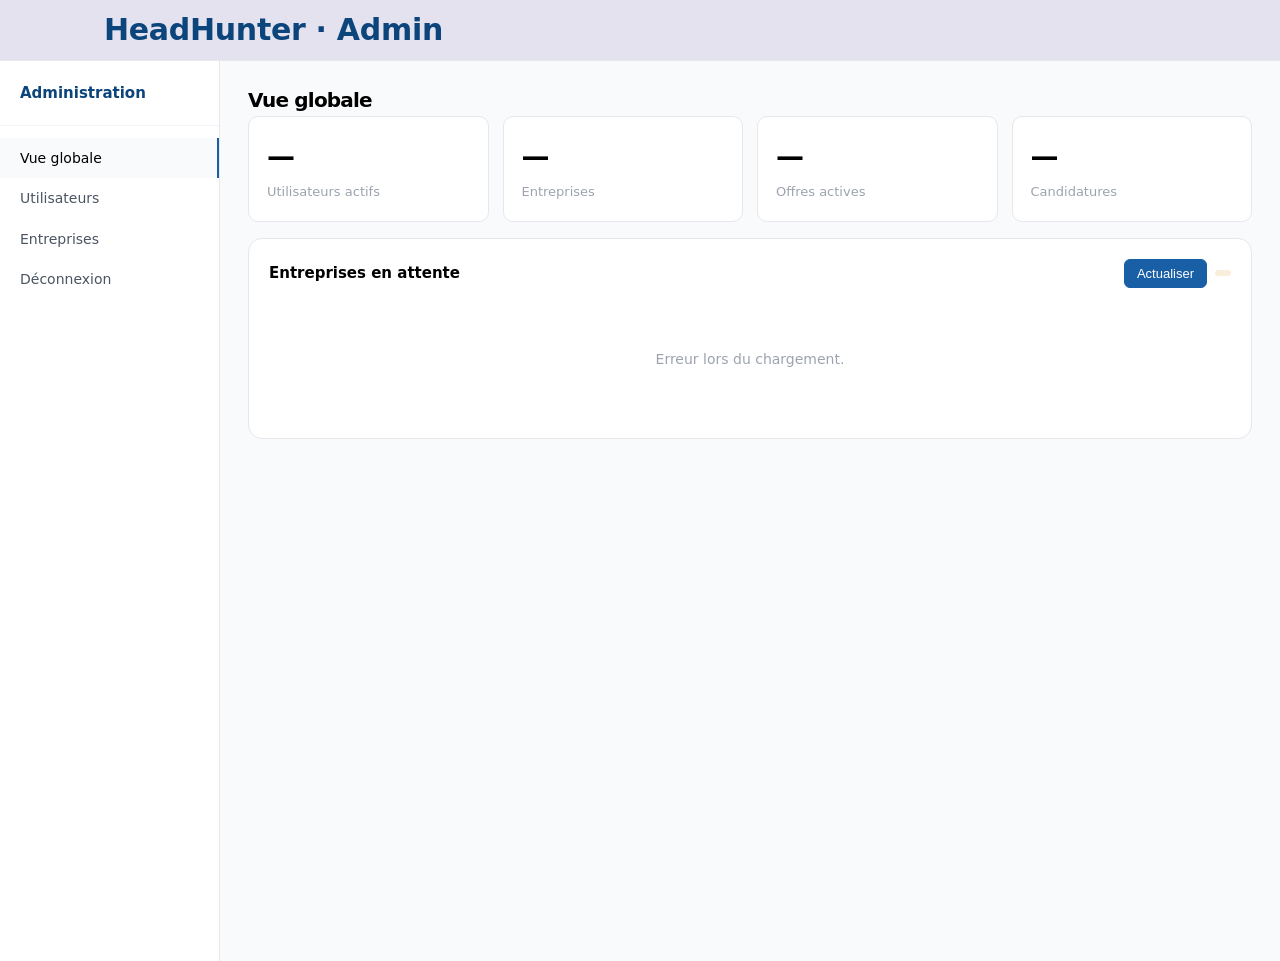
==== projetv/dashboard-admin.html @ a1a057a7 "firt" ====
<!DOCTYPE html>
<html lang="fr">
<head>
  <meta charset="UTF-8" /><meta name="viewport" content="width=device-width, initial-scale=1.0" />
  <title>Administration — HeadHunter</title>
  <link rel="stylesheet" href="style.css" />
</head>
<body>

<nav class="navbar">
  <div class="container nav-inner">
    <a href="index.html" class="logo">HeadHunter · Admin</a>
    <ul class="nav-links" id="navLinks">
      <li id="navAuth"></li>
    </ul>
    <button class="hamburger" id="hamburger"><span></span><span></span><span></span></button>
  </div>
</nav>

<div class="dashboard">
  <aside class="sidebar">
    <div class="sidebar-logo">Administration</div>
    <nav class="sidebar-nav">
      <a href="#" class="active" onclick="showTab('overview')">Vue globale</a>
      <a href="#" onclick="showTab('users')">Utilisateurs</a>
      <a href="#" onclick="showTab('entreprises')">Entreprises</a>
      <a href="#" onclick="logout()">Déconnexion</a>
    </nav>
  </aside>

  <main class="main-content">

    <!-- Vue globale -->
    <div id="tab-overview">
      <h1 class="page-title">Vue globale</h1>
      <div class="stats-grid mb-4">
        <div class="stat-card"><div class="stat-num" id="sUsers">—</div><div class="stat-lbl">Utilisateurs actifs</div></div>
        <div class="stat-card"><div class="stat-num" id="sEnt">—</div><div class="stat-lbl">Entreprises</div></div>
        <div class="stat-card"><div class="stat-num" id="sOffres">—</div><div class="stat-lbl">Offres actives</div></div>
        <div class="stat-card"><div class="stat-num" id="sCand">—</div><div class="stat-lbl">Candidatures</div></div>
      </div>
      <div class="card">
        <div class="flex justify-between items-center mb-3">
          <h2 class="card-title" style="margin:0">Entreprises en attente</h2>
          <div class="flex items-center gap-2">
            <button class="btn btn-sm btn-primary" onclick="refreshDashboard()">Actualiser</button>
            <span class="tag tag-amber" id="pendingCount"></span>
          </div>
        </div>
        <div id="pendingList"><p class="empty-state">Chargement…</p></div>
      </div>
    </div>

    <!-- Utilisateurs -->
    <div id="tab-users" style="display:none">
      <div class="flex justify-between items-center mb-4">
        <h1 class="page-title" style="margin:0">Utilisateurs</h1>
        <div class="flex gap-2">
          <select id="roleFilter" class="form-input" style="width:150px" onchange="filterUsers(document.getElementById('userSearch').value)">
            <option value="">Tous rôles</option>
            <option value="candidat">Candidat</option>
            <option value="recruteur">Recruteur</option>
            <option value="entreprise">Entreprise</option>
            <option value="admin">Admin</option>
          </select>
          <input class="form-input" id="userSearch" type="text" placeholder="Rechercher…" style="width:220px" oninput="filterUsers(this.value)" />
        </div>
      </div>
      <div class="card">
        <div class="table-wrap">
          <table>
            <thead><tr><th>Utilisateur</th><th>Email</th><th>Rôle</th><th>Statut</th><th>Actions</th></tr></thead>
            <tbody id="usersTable"></tbody>
          </table>
        </div>
      </div>
    </div>

    <!-- Entreprises -->
    <div id="tab-entreprises" style="display:none">
      <h1 class="page-title">Validation des entreprises</h1>
      <div id="entreprisesList"><p class="empty-state">Chargement…</p></div>
    </div>

  </main>
</div>

<script src="main.js"></script>
<script>
// HH.requireAuth('admin'); // temporairement désactivée pendant les tests
let allUsers = [];

function showTab(id) {
  ['overview','users','entreprises'].forEach(t => {
    document.getElementById('tab-' + t).style.display = t === id ? 'block' : 'none';
  });
  if (id === 'users')       loadUsers();
  if (id === 'entreprises') loadEntreprises();
}

// Stats
async function loadStats() {
  try {
    const data = await HH.api('/admin/stats');
    document.getElementById('sUsers').textContent  = data.users;
    document.getElementById('sEnt').textContent    = data.entreprises;
    document.getElementById('sOffres').textContent = data.offres;
    document.getElementById('sCand').textContent   = data.candidatures;
  } catch {}
}

// Entreprises en attente
async function loadPending() {
  try {
    const data = await HH.api('/admin/entreprises-pending');
    const list = data.entreprises || [];
    document.getElementById('pendingCount').textContent = list.length + ' en attente';
    if (!list.length) { document.getElementById('pendingList').innerHTML = '<p class="empty-state">Aucune entreprise en attente.</p>'; return; }
    document.getElementById('pendingList').innerHTML = list.map(e => `
      <div class="flex justify-between items-center" style="padding:10px 0;border-bottom:1px solid var(--gray-100)">
        <div>
          <p class="font-medium text-sm">${e.nom}</p>
          <p class="text-xs text-muted">SIRET : ${e.siret || '—'} · ${e.secteur || '—'}</p>
        </div>
        <div class="flex gap-2">
          <button class="btn btn-success btn-sm" onclick="validerEnt('${e.id}', true)">Valider</button>
          <button class="btn btn-danger btn-sm" onclick="validerEnt('${e.id}', false)">Refuser</button>
          <button class="btn btn-danger btn-sm" style="background: #ef4444;" onclick="deleteEntreprise('${e.id}')">Supprimer</button>
        </div>
      </div>
    `).join('');
  } catch (err) { 
    console.error('Erreur loadPending:', err);
    document.getElementById('pendingList').innerHTML = '<p class="empty-state">Erreur lors du chargement.</p>';
  }
}

async function validerEnt(id, verifie) {
  try {
    await HH.api(`/admin/entreprises/${id}/valider`, { method: 'PATCH', body: JSON.stringify({ verifie }) });
    HH.Toast.success(verifie ? 'Entreprise validée.' : 'Entreprise refusée.');
    loadPending(); loadStats();
  } catch (err) { HH.Toast.error(err.message); }
}

// Users
const ROLE_TAGS = { candidat:'tag-blue', recruteur:'tag-green', entreprise:'tag-amber', admin:'tag-gray' };
async function loadUsers() {
  try {
    const data = await HH.api('/admin/users');
    allUsers = data.users || [];
    renderUsers(allUsers);
  } catch {}
}
function renderUsers(list) {
  document.getElementById('usersTable').innerHTML = list.map(u => `
    <tr>
      <td><div class="flex items-center gap-2"><div class="avatar">${(u.prenom?.[0]||'')+(u.nom?.[0]||'')}</div>${u.prenom} ${u.nom}</div></td>
      <td class="text-muted">${u.email}</td>
      <td><span class="tag ${ROLE_TAGS[u.role]||'tag-gray'}">${u.role}</span></td>
      <td><span class="tag ${u.statut==='actif'?'tag-green':'tag-red'}">${u.statut}</span></td>
      <td>
        <div class="flex gap-2">
          ${u.statut === 'actif'
            ? `<button class="btn btn-danger btn-sm" onclick="updateStatut('${u.id}','suspendu')">Suspendre</button>`
            : `<button class="btn btn-success btn-sm" onclick="updateStatut('${u.id}','actif')">Réactiver</button>`
          }
          <button class="btn btn-danger btn-sm" onclick="deleteUser('${u.id}')">Supprimer</button>
        </div>
      </td>
    </tr>
  `).join('');
}
function filterUsers(q) {
  const role = document.getElementById('roleFilter').value;
  const normalized = q.trim().toLowerCase();
  const filtered = allUsers.filter(u => {
    const matchesText = `${u.nom} ${u.prenom} ${u.email}`.toLowerCase().includes(normalized);
    const matchesRole = !role || u.role === role;
    return matchesText && matchesRole;
  });
  renderUsers(filtered);
}

function refreshDashboard() {
  loadStats();
  loadPending();
  if (document.getElementById('tab-users').style.display === 'block') loadUsers();
  if (document.getElementById('tab-entreprises').style.display === 'block') loadEntreprises();
  HH.Toast.success('Dashboard actualisé');
}

async function updateStatut(id, statut) {
  try {
    await HH.api(`/admin/users/${id}/statut`, { method: 'PATCH', body: JSON.stringify({ statut }) });
    HH.Toast.success('Statut mis à jour.');
    loadUsers();
  } catch (err) { HH.Toast.error(err.message); }
}

async function deleteUser(id) {
  if (!confirm('Confirmez-vous la suppression de cet utilisateur ?')) return;
  try {
    await HH.api(`/admin/users/${id}`, { method: 'DELETE' });
    HH.Toast.success('Utilisateur supprimé.');
    loadUsers();
  } catch (err) { HH.Toast.error(err.message); }
}

async function deleteEntreprise(id) {
  if (!confirm('Confirmez-vous la suppression de cette entreprise ? Toutes ses offres seront également supprimées.')) return;
  try {
    await HH.api(`/admin/entreprises/${id}`, { method: 'DELETE' });
    HH.Toast.success('Entreprise supprimée.');
    loadEntreprises();
  } catch (err) { HH.Toast.error(err.message); }
}

// Entreprises
async function loadEntreprises() {
  try {
    const data = await HH.api('/admin/entreprises-pending');
    const list = data.entreprises || [];
    document.getElementById('entreprisesList').innerHTML = !list.length
      ? '<p class="empty-state">Aucune entreprise en attente.</p>'
      : list.map(e => `
          <div class="card mb-3 flex justify-between items-center">
            <div><p class="font-medium">${e.nom}</p><p class="text-xs text-muted">SIRET : ${e.siret||'—'} · ${e.secteur||'—'} · ${e.adresse||'—'}</p></div>
            <div class="flex gap-2">
              <button class="btn btn-success btn-sm" onclick="validerEnt('${e.id}',true)">Valider</button>
              <button class="btn btn-danger btn-sm" onclick="validerEnt('${e.id}',false)">Refuser</button>
              <button class="btn btn-danger btn-sm" style="background: #ef4444;" onclick="deleteEntreprise('${e.id}')">Supprimer</button>
            </div>
          </div>`).join('');
  } catch {}
}

loadStats();
loadPending();
</script>
</body>
</html>
---- projetv/style.css ----
/* ══════════════════════════════════════
   HeadHunter — Design System CSS
   ══════════════════════════════════════ */

/* ─── Reset & Base ─────────────────── */

*, *::before, *::after { box-sizing: border-box; margin: 0; padding: 0; }
:root {
  --blue-50:  #E6F1FB; --blue-400: #378ADD; --blue-600: #185FA5; --blue-800: #0C447C;
  --teal-50:  #E1F5EE; --teal-600: #14b10e;
  --amber-50: #FAEEDA; --amber-600:#382102;
  --gray-50:  #f9fafb; --gray-100: #F3F4F6; --gray-200: #E5E7EB;
  --gray-400: #9CA3AF; --gray-600: #4B5563; --gray-900: #000000;
  --green-50: #EAF3DE; --green-700:#27500A;
  --red-50:   #FCEBEB; --red-600:  #6b0202;
  --white:    #FFFFFF;
  --radius-sm: 6px; --radius-md: 10px; --radius-lg: 14px;
  --shadow:   0 1px 3px rgba(0,0,0,.08), 0 1px 2px rgba(0,0,0,.04);
  --shadow-md:0 4px 16px rgba(0,0,0,.08);
  --font: 'Inter', system-ui, -apple-system, sans-serif;
  --transition: .15s ease;
}
html { scroll-behavior: smooth; }
body { font-family: var(--font); font-size: 15px; color: var(--gray-900); background: var(--white); line-height: 1.6; }
a { text-decoration: none; color: inherit; }
img { max-width: 100%; }
ul { list-style: none; }

/* ─── Container ─────────────────────── */
.container { max-width: 1120px; margin: 0 auto; padding: 0 24px; }
.section { padding: 80px 0; }
.bg-gray { background: var(--gray-50); }

/* ─── Login page background ───────────────── */
.form-page { position: relative; min-height: 100vh; display: flex; align-items: center; justify-content: center; background-image: url('3.png'); background-size: cover; background-position: center; background-repeat: no-repeat; }
.form-page::after { content: ''; position: absolute; inset: 0; background: rgba(0,0,0,0.45); }
.form-card { position: relative; z-index: 1; }

.form-card { max-width: 430px; width: 100%; padding: 30px; background: rgba(255,255,255,0.95); border-radius: var(--radius-md); box-shadow: var(--shadow-md); }
.form-title { font-size: 28px; margin-bottom: 10px; }
.form-sub { color: var(--gray-600); margin-bottom: 24px; }

/* ─── Buttons ───────────────────────── */
.btn {
  display: inline-flex; align-items: center; justify-content: center;
  gap: 6px; padding: 9px 18px; border-radius: var(--radius-sm);
  font-size: 14px; font-weight: 500; cursor: pointer;
  border: 1px solid transparent; transition: all var(--transition);
  white-space: nowrap;
}
.nav-links .btn {
  min-width: 110px; max-width: 150px; font-size: 15px; line-height: 1.2;
  padding: 8px 14px;
  text-align: center;
}
.btn-primary { background: var(--blue-600); color: var(--white); border-color: var(--blue-600); }
.nav-links li a.btn-primary { color: var(--white); }
.btn-primary:hover { background: var(--blue-800); border-color: var(--blue-800); }
.btn-outline { background: transparent; color: var(--gray-900); border-color: var(--gray-200); }
.btn-outline:hover { background: var(--gray-100); }
.btn-lg { padding: 12px 24px; font-size: 15px; border-radius: var(--radius-md); }
.btn-sm { padding: 6px 12px; font-size: 13px; }
.btn-danger { background: var(--red-50); color: var(--red-600); border-color: #F09595; }
.btn-danger:hover { background: #F7C1C1; }
.btn-success { background: var(--green-50); color: var(--green-700); border-color: #C0DD97; }
.btn:disabled { opacity: .55; cursor: not-allowed; }

/* ─── Navbar ────────────────────────── */
.navbar {
  position: sticky; top: 0; z-index: 100;
  background: rgb(228, 226, 238); backdrop-filter: blur(10px);
  border-bottom: 1px solid var(--gray-200);
}
.nav-inner { display: flex; align-items: center; height: 60px; gap: 32px; }
.logo { font-size: 30px; font-weight: 600; color: var(--blue-800); letter-spacing: -.3px; }
.nav-links { display: flex; align-items: center; gap: 6px; margin-left: auto; }
.nav-links li a { font-size: 20px; color: var(--blue-600); padding: 6px 10px; border-radius: var(--radius-sm); }
.nav-links li a:hover { color: var(--gray-900); background: var(--gray-100); }
.nav-links #navAuth { display: flex; gap: 8px; margin-left: 16px; }
.hamburger { display: none; flex-direction: column; gap: 5px; background: none; border: none; cursor: pointer; padding: 4px; }
.hamburger span { display: block; width: 22px; height: 2px; background: var(--gray-600); border-radius: 2px; transition: var(--transition); }

/* ─── Hero ──────────────────────────── ato manovalokooo soratra bee amn acceuil io s fond */
.hero { position: relative; padding: 80px 0 100px; overflow: hidden; background-image: url('oz.png'); background-size: cover; background-position: center; background-repeat: no-repeat; }
.hero::after { content: ''; position: absolute; inset: 0; background: rgba(0,0,0,0.45); pointer-events: none; }
.hero-inner { position: relative; z-index: 1; display: grid; grid-template-columns: 1fr 1fr; gap: 64px; align-items: center; }
.hero-text { max-width: 520px; }
.badge { display: inline-block; font-size: 12px; font-weight: 500; padding: 4px 12px; background: var(--blue-50); color: var(--blue-800); border: 1px solid #B5D4F4; border-radius: 20px; margin-bottom: 20px; }
h1 { font-size: 45px; font-weight: 650; line-height: 1.15; letter-spacing: -.8px; color: var(--white); margin-bottom: 20px; }
.accent { color: var(--teal-600); } /* etooooooooooo*/
.hero-sub { font-size: 20px; color: var(--gray-50); line-height: 1.7; margin-bottom: 32px; }
.hero-cta { display: flex; gap: 12px; flex-wrap: wrap; margin-bottom: 20px; }
.hero-stats { display: flex; gap: 32px; }
.stat { display: flex; flex-direction: column; }
.stat-num { font-size: 30px; font-weight: 700; color: var(--teal-600); }
.stat-lbl { font-size: 16px; color: var(--gray-400); }

/* Hero visual */
.hero-visual { position: relative; height: 380px; }
.hero-card {
  position: absolute; background: var(--white); border: 1px solid var(--gray-200);
  border-radius: var(--radius-lg); padding: 16px 20px; display: flex;
  align-items: center; gap: 12px; box-shadow: var(--shadow-md);
  min-width: 260px;
}
.hero-card.offset  { top: 120px; right: 0; }
.hero-card.offset2 { top: 240px; left: 40px; flex-direction: column; align-items: flex-start; }
.card-avatar {
  width: 40px; height: 40px; border-radius: 50%; background: var(--blue-50);
  color: var(--blue-800); display: flex; align-items: center; justify-content: center;
  font-size: 13px; font-weight: 600; flex-shrink: 0;
}
.card-avatar.amber { background: var(--amber-50); color: var(--amber-600); }
.card-name { font-size: 14px; font-weight: 500; color: var(--gray-900); }
.card-role { font-size: 12px; color: var(--gray-400); }
.card-title { font-size: 14px; font-weight: 500; color: var(--gray-900); }
.card-company { font-size: 12px; color: var(--gray-400); margin: 4px 0 10px; }
.badge-green { font-size: 11px; padding: 3px 8px; background: var(--green-50); color: var(--green-700); border-radius: 10px; margin-left: auto; }
.badge-blue  { font-size: 11px; padding: 3px 8px; background: var(--blue-50);  color: var(--blue-800);  border-radius: 10px; margin-left: auto; }

/* ─── Sections ──────────────────────── */
.section{background-color: var(--gray-400);}
.section-title { font-size: 32px; font-weight: 700; text-align: center; margin-bottom: 12px; }
.section-sub   { text-align: center; color: var(--gray-600); margin-bottom: 48px; font-size: 16px; }
.section-header { display: flex; justify-content: space-between; align-items: center; margin-bottom: 24px; }
.section-header .section-title { margin-bottom: 0; text-align: left; }

/* Steps */
.steps { display: flex; align-items: flex-start; gap: 16px; }
.step { flex: 1; text-align: center; padding: 0 12px; }
.step-num { width: 48px; height: 48px; border-radius: 50%; background: var(--blue-600); color: var(--white); font-size: 20px; font-weight: 700; display: flex; align-items: center; justify-content: center; margin: 0 auto 16px; }
.step h3 { font-size: 16px; font-weight: 600; margin-bottom: 8px; }
.step p  { font-size: 14px; color: var(--gray-600); }
.step-arrow { font-size: 24px; color: var(--gray-400); margin-top: 14px; flex-shrink: 0; }

/* ─── Offres Grid ───────────────────── */
.offres-grid { display: grid; grid-template-columns: repeat(3, 1fr); gap: 16px; }
.offre-card  { background: var(--white); border: 1px solid var(--gray-200); border-radius: var(--radius-lg); padding: 20px; transition: box-shadow var(--transition); }
.offre-card:hover { box-shadow: var(--shadow-md); }
.offre-top   { display: flex; justify-content: space-between; align-items: flex-start; gap: 10px; margin-bottom: 10px; }
.offre-titre { font-size: 15px; font-weight: 600; color: var(--gray-900); }
.offre-meta  { font-size: 13px; color: var(--gray-400); margin-top: 3px; }
.offre-desc  { font-size: 13px; color: var(--gray-600); line-height: 1.6; margin-bottom: 16px; }
.offre-footer{ display: flex; justify-content: space-between; align-items: center; }
.salary      { font-size: 14px; font-weight: 600; color: var(--gray-900); }
.tag         { font-size: 11px; padding: 3px 8px; border-radius: 10px; white-space: nowrap; }
.tag-blue    { background: var(--blue-50); color: var(--blue-800); }
.tag-green   { background: var(--green-50); color: var(--green-700); }
.tag-amber   { background: var(--amber-50); color: var(--amber-600); }
.tag-gray    { background: var(--gray-100); color: var(--gray-600); }
.tag-red     { background: var(--red-50); color: var(--red-600); }

/* ─── Forms ─────────────────────────── login atooooooooooooooooooooooooooooooooooo */
.form-page { position: relative; min-height: 100vh; display: flex; align-items: center; justify-content: center; background-image: url('3.png'); background-size: cover; background-position: center; background-repeat: no-repeat; padding: 24px; }
.form-page::after { content: ''; position: absolute; inset: 0; background: rgba(0,0,0,0.45); }
.form-card { position: relative; z-index: 1; background-color: #fcfffe; border: 1px solid var(--gray-900); border-radius: var(--radius-lg); padding: 36px 32px; width: 100%; max-width: 440px; }
.form-logo { text-align: center; margin-bottom: 24px; }
.form-logo .logo { font-size: 18px; }
.form-title { font-size: 25px; color: #000000;   font-weight: 600; text-align: center; margin-bottom: 6px; }
.form-sub   { font-size: 14px; color: var(--blue-800); text-align: center; margin-bottom: 24px; }
.form-group { margin-bottom: 16px; }
.form-label { display: block; font-size: 11px; font-weight: 500; text-transform: uppercase; letter-spacing: .04em; color: var(--gray-900); margin-bottom: 6px; }
.form-input {
  width: 100%; height: 40px; padding: 0 12px; font-size: 14px;
  border: 1px solid var(--gray-900); border-radius: var(--radius-sm);
  background: var(--gray-50); color: var(--gray-900);
  transition: border-color var(--transition), box-shadow var(--transition);
  outline: none;
}
.form-input:focus { border-color: var(--blue-400); box-shadow: 0 0 0 3px rgba(55,138,221,.12); background: var(--white); }

.companies-grid { display: grid; grid-template-columns: repeat(4, minmax(0, 1fr)); gap: 16px; }
.company-card-link { text-decoration: none; color: inherit; display: block; }
.company-card-link:hover .company-card { box-shadow: var(--shadow-md); transform: translateY(-2px); }
.company-card { display: flex; align-items: center; gap: 14px; padding: 18px; background: var(--white); border: 1px solid var(--gray-200); border-radius: var(--radius-lg); transition: box-shadow var(--transition), transform var(--transition); }
.company-card:hover { box-shadow: var(--shadow-md); }
.company-logo { width: 56px; height: 56px; min-width: 56px; border-radius: 16px; background: var(--gray-100); display: flex; align-items: center; justify-content: center; overflow: hidden; }
.company-logo img { width: 100%; height: 100%; object-fit: cover; }
.company-logo span { font-size: 18px; font-weight: 700; color: var(--gray-700); }
.company-info h3 { font-size: 16px; margin: 0 0 4px; }
.company-info p { margin: 0; font-size: 13px; color: var(--gray-500); }
@media (max-width: 1024px) {
  .companies-grid { grid-template-columns: repeat(2, minmax(0, 1fr)); }
}
@media (max-width: 720px) {
  .companies-grid { grid-template-columns: 1fr; }
  .company-card { flex-direction: column; align-items: flex-start; }
}
.form-input.error { border-color: #E24B4A; }
textarea.form-input { height: auto; padding: 10px 12px; resize: vertical; }
select.form-input  { cursor: pointer; }
.form-error { font-size: 12px; color: var(--red-600); margin-top: 4px; }
.form-btn   { width: 100%; margin-top: 8px; }
.form-divider { display: flex; align-items: center; gap: 12px; margin: 20px 0; }
.form-divider::before, .form-divider::after { content: ''; flex: 1; height: 1px; background: var(--gray-200); }
.form-divider span { font-size: 12px; color: var(--gray-400); }
.form-link { text-align: center; font-size: 13px; color: var(--gray-400); margin-top: 20px; }
.form-link a { color: var(--blue-600); font-weight: 500; }
.form-link a:hover { text-decoration: underline; }

/* Password input with toggle */
.password-input-container {
  position: relative;
  display: flex;
  align-items: center;
}
.password-toggle {
  position: absolute;
  right: 12px;
  top: 50%;
  transform: translateY(-50%);
  background: none;
  border: none;
  cursor: pointer;
  padding: 4px;
  color: var(--gray-400);
  font-size: 16px;
  transition: color var(--transition);
  display: flex;
  align-items: center;
  justify-content: center;
}
.password-toggle:hover {
  color: var(--gray-600);
}
.password-toggle .eye-icon {
  font-size: 18px;
  line-height: 1;
}
.form-input.with-password-toggle {
  padding-right: 44px;
}

/* Role selector */
.role-grid { display: flex; flex-direction: column; gap: 8px; margin-bottom: 20px; }
.role-btn  {
  display: block; width: 100%; padding: 12px 16px; text-align: left;
  background: var(--white); border: 1px solid var(--gray-200);
  border-radius: var(--radius-sm); cursor: pointer; transition: all var(--transition);
}
.role-btn:hover { border-color: var(--blue-400); background: var(--blue-50); }
.role-btn.active { border-color: var(--blue-400); background: var(--blue-50); }
.role-btn .role-label { font-size: 14px; font-weight: 500; color: var(--gray-900); display: block; }
.role-btn .role-desc  { font-size: 12px; color: var(--gray-400); margin-top: 2px; display: block; }

/* ─── Dashboard layout ──────────────── */
.dashboard { display: flex; min-height: 100vh; background: var(--gray-50); }
.sidebar   { width: 220px; flex-shrink: 0; background: var(--white); border-right: 1px solid var(--gray-200); padding: 20px 0; }
.sidebar-logo { padding: 0 20px 20px; font-size: 15px; font-weight: 600; color: var(--blue-800); border-bottom: 1px solid var(--gray-100); margin-bottom: 12px; }
.sidebar-nav a {
  display: flex; align-items: center; gap: 10px; padding: 9px 20px;
  font-size: 14px; color: var(--gray-600); transition: all var(--transition);
}
.sidebar-nav a:hover, .sidebar-nav a.active { color: var(--gray-900); background: var(--gray-50); }
.sidebar-nav a.active { font-weight: 500; border-right: 2px solid var(--blue-600); }
.main-content { flex: 1; padding: 28px; overflow-y: auto; }
.main { flex: 1; overflow-y: auto; }
.page-title  { font-size: 20px; font-weight: 600; margin-bottom: 4px; color: var(--gray-900); }
.page-sub    { font-size: 14px; color: var(--gray-400); margin-bottom: 24px; }

/* Stats grid */
.stats-grid { display: grid; grid-template-columns: repeat(4, 1fr); gap: 14px; margin-bottom: 24px; }
.stat-card  { background: var(--white); border: 1px solid var(--gray-200); border-radius: var(--radius-md); padding: 18px; }
.stat-card .stat-num { font-size: 28px; font-weight: 700; color: var(--gray-900); }
.stat-card .stat-lbl { font-size: 13px; color: var(--gray-400); margin-top: 2px; }

/* Cards */
.card { background: var(--white); border: 1px solid var(--gray-200); border-radius: var(--radius-lg); padding: 20px; }
.card-title { font-size: 15px; font-weight: 600; margin-bottom: 16px; }
.grid-2  { display: grid; grid-template-columns: 1fr 1fr; gap: 16px; }
.grid-3  { display: grid; grid-template-columns: 1fr 1fr 1fr; gap: 16px; }

/* Table */
.table-wrap { overflow-x: auto; }
table { width: 100%; border-collapse: collapse; font-size: 14px; }
thead th { text-align: left; padding: 10px 14px; font-size: 12px; font-weight: 500; color: var(--gray-600); background: var(--gray-50); text-transform: uppercase; letter-spacing: .04em; border-bottom: 1px solid var(--gray-200); }
tbody td { padding: 12px 14px; border-bottom: 1px solid var(--gray-100); color: var(--gray-900); }
tbody tr:hover td { background: var(--gray-50); }
tbody tr:last-child td { border-bottom: none; }

/* Kanban */
.kanban { display: grid; grid-template-columns: repeat(4, 1fr); gap: 14px; }
.kanban-col { background: var(--gray-50); border-radius: var(--radius-md); padding: 14px; min-height: 400px; }
.kanban-col-title { font-size: 12px; font-weight: 500; text-transform: uppercase; letter-spacing: .04em; color: var(--gray-600); margin-bottom: 12px; display: flex; align-items: center; justify-content: space-between; }
.kanban-card { background: var(--white); border: 1px solid var(--gray-200); border-radius: var(--radius-sm); padding: 12px; margin-bottom: 8px; cursor: grab; transition: box-shadow var(--transition); }
.kanban-card:hover { box-shadow: var(--shadow); }
.kanban-card.dragging { opacity: .45; box-shadow: var(--shadow-md); }
.kanban-col.drag-over { background: var(--blue-50); border: 2px dashed var(--blue-400); }
.k-name { font-size: 13px; font-weight: 500; color: var(--gray-900); }
.k-sub  { font-size: 11px; color: var(--gray-400); margin-top: 2px; }

/* Messages */
.messagerie { display: flex; height: calc(100vh - 60px); }
.conv-list  { width: 280px; border-right: 1px solid var(--gray-200); overflow-y: auto; }
.conv-item  { display: flex; gap: 12px; padding: 14px 16px; border-bottom: 1px solid var(--gray-100); cursor: pointer; transition: background var(--transition); }
.conv-item:hover, .conv-item.active { background: var(--blue-50); }
.conv-avatar { width: 38px; height: 38px; border-radius: 50%; background: var(--blue-50); color: var(--blue-800); display: flex; align-items: center; justify-content: center; font-size: 13px; font-weight: 600; flex-shrink: 0; }
.conv-name   { font-size: 14px; font-weight: 500; color: var(--gray-900); }
.conv-last   { font-size: 12px; color: var(--gray-400); margin-top: 2px; white-space: nowrap; overflow: hidden; text-overflow: ellipsis; max-width: 160px; }
.chat-area   { flex: 1; display: flex; flex-direction: column; }
.chat-header { height: 56px; border-bottom: 1px solid var(--gray-200); display: flex; align-items: center; padding: 0 20px; gap: 12px; }
.chat-messages { flex: 1; overflow-y: auto; padding: 20px; display: flex; flex-direction: column; gap: 12px; }
.msg-row    { display: flex; }
.msg-row.mine { justify-content: flex-end; }
.msg-bubble { max-width: 60%; padding: 10px 14px; border-radius: var(--radius-md); font-size: 14px; line-height: 1.5; }
.msg-bubble.theirs { background: var(--gray-100); color: var(--gray-900); border-radius: 4px var(--radius-md) var(--radius-md) var(--radius-md); }
.msg-bubble.mine   { background: var(--blue-600); color: var(--white); border-radius: var(--radius-md) 4px var(--radius-md) var(--radius-md); }
.msg-time   { font-size: 11px; color: var(--gray-400); margin-top: 4px; }
.msg-time.mine { color: rgba(255,255,255,.6); }
.chat-input-row { padding: 16px; border-top: 1px solid var(--gray-200); display: flex; gap: 10px; }

/* Filters sidebar */
.filters-sidebar { width: 220px; flex-shrink: 0; background: var(--white); border-right: 1px solid var(--gray-200); padding: 20px; }
.filter-label { font-size: 11px; font-weight: 500; text-transform: uppercase; letter-spacing: .04em; color: var(--gray-600); margin-bottom: 6px; display: block; margin-top: 14px; }
.filter-label:first-child { margin-top: 0; }

/* Pills / Tabs */
.pills { display: flex; gap: 6px; flex-wrap: wrap; margin-bottom: 16px; }
.pill { padding: 5px 12px; font-size: 13px; border: 1px solid var(--gray-200); border-radius: 20px; cursor: pointer; background: var(--white); color: var(--gray-600); transition: all var(--transition); }
.pill:hover { border-color: var(--gray-400); }
.pill.active { background: var(--blue-600); color: var(--white); border-color: var(--blue-600); }

/* Badges statut */
.statut { font-size: 12px; padding: 3px 8px; border-radius: 10px; font-weight: 500; }
.statut-envoyee     { background: var(--gray-100);   color: var(--gray-600); }
.statut-vue         { background: var(--blue-50);    color: var(--blue-800); }
.statut-shortlistee { background: var(--amber-50);   color: var(--amber-600); }
.statut-entretien   { background: #EEEDFE;            color: #3C3489; }
.statut-acceptee    { background: var(--green-50);   color: var(--green-700); }
.statut-refusee     { background: var(--red-50);     color: var(--red-600); }

/* Alerts / Toasts */
.toast-container { position: fixed; top: 76px; right: 20px; z-index: 999; display: flex; flex-direction: column; gap: 8px; }
.toast { padding: 12px 16px; border-radius: var(--radius-sm); font-size: 14px; font-weight: 500; box-shadow: var(--shadow-md); display: flex; align-items: center; gap: 10px; min-width: 260px; animation: slideIn .2s ease; }
.toast-success { background: var(--green-50); color: var(--green-700); border: 1px solid #C0DD97; }
.toast-error   { background: var(--red-50);   color: var(--red-600);   border: 1px solid #F09595; }
.toast-info    { background: var(--blue-50);  color: var(--blue-800);  border: 1px solid #B5D4F4; }
@keyframes slideIn { from { opacity: 0; transform: translateX(20px); } to { opacity: 1; transform: translateX(0); } }

/* Pagination */
.pagination { display: flex; justify-content: center; align-items: center; gap: 8px; margin-top: 24px; }
.page-btn { width: 36px; height: 36px; border-radius: var(--radius-sm); border: 1px solid var(--gray-200); background: var(--white); font-size: 14px; cursor: pointer; display: flex; align-items: center; justify-content: center; transition: all var(--transition); }
.page-btn:hover { background: var(--gray-100); }
.page-btn.active { background: var(--blue-600); color: var(--white); border-color: var(--blue-600); }
.page-btn:disabled { opacity: .4; cursor: not-allowed; }

/* Progress bar */
.progress-bar { height: 6px; background: var(--gray-200); border-radius: 3px; overflow: hidden; }
.progress-fill { height: 100%; background: var(--blue-600); border-radius: 3px; transition: width .4s ease; }

/* Avatar initiales */
.avatar { width: 36px; height: 36px; border-radius: 50%; background: var(--blue-50); color: var(--blue-800); display: flex; align-items: center; justify-content: center; font-size: 13px; font-weight: 600; flex-shrink: 0; }
.avatar-lg { width: 52px; height: 52px; font-size: 18px; }

/* Utility */
.flex { display: flex; } .items-center { align-items: center; } .justify-between { justify-content: space-between; }
.gap-2 { gap: 8px; } .gap-3 { gap: 12px; } .gap-4 { gap: 16px; }
.mt-1 { margin-top: 4px; } .mt-2 { margin-top: 8px; } .mt-3 { margin-top: 12px; } .mt-4 { margin-top: 16px; }
.mb-2 { margin-bottom: 8px; } .mb-3 { margin-bottom: 12px; } .mb-4 { margin-bottom: 16px; }
.text-sm { font-size: 13px; } .text-xs { font-size: 12px; }
.text-muted { color: var(--gray-400); } .text-primary { color: var(--gray-900); }
.font-medium { font-weight: 500; } .font-bold { font-weight: 700; }
.divider { height: 1px; background: var(--gray-200); margin: 16px 0; }
.empty-state { text-align: center; padding: 48px 20px; color: var(--gray-400); font-size: 14px; }

/* Footer */
.footer { background: var(--gray-900); color: #fff; padding: 56px 0 0; }
.footer-inner { display: grid; grid-template-columns: 1.5fr 1fr; gap: 48px; padding-bottom: 40px; }
.footer-brand .logo { color: var(--white); font-size: 18px; display: block; margin-bottom: 12px; }
.footer-brand p { font-size: 14px; color: var(--gray-400); line-height: 1.6; }
.footer-links { display: grid; grid-template-columns: 1fr 1fr; gap: 24px; }
.footer-links h4 { font-size: 13px; font-weight: 600; color: var(--white); margin-bottom: 12px; text-transform: uppercase; letter-spacing: .06em; }
.footer-links a { display: block; font-size: 14px; color: var(--gray-400); margin-bottom: 8px; transition: color var(--transition); }
.footer-links a:hover { color: var(--white); }
.footer-bottom { border-top: 1px solid rgba(255,255,255,.1); padding: 16px 24px; text-align: center; font-size: 13px; color: var(--gray-400); }

/* ─── Responsive ─────────────────────── */
@media (max-width: 1024px) {
  .offres-grid { grid-template-columns: repeat(2, 1fr); }
  .stats-grid  { grid-template-columns: repeat(2, 1fr); }
  .kanban      { grid-template-columns: repeat(2, 1fr); }
}
@media (max-width: 768px) {
  h1 { font-size: 30px; }
  .hero-inner { grid-template-columns: 1fr; }
  .hero-visual { display: none; }
  .steps { flex-direction: column; }
  .step-arrow { display: none; }
  .offres-grid { grid-template-columns: 1fr; }
  .grid-2, .grid-3 { grid-template-columns: 1fr; }
  .nav-inner { flex-wrap: wrap; justify-content: space-between; gap: 12px; }
  .logo { font-size: 20px; }
  .nav-links { display: none; position: absolute; top: 60px; left: 0; right: 0; background: var(--white); flex-direction: column; padding: 12px 16px; border-bottom: 1px solid var(--gray-200); box-shadow: var(--shadow-md); z-index: 99; }
  .nav-links.open { display: flex; }
  .nav-links li a { font-size: 16px; padding: 8px 12px; }
  .nav-links #navAuth { flex-direction: column; margin-left: 0; }
  .hamburger { display: flex; margin-left: auto; }
  .dashboard { flex-direction: column; }
  .sidebar { width: 100%; border-right: none; border-bottom: 1px solid var(--gray-200); }
  .sidebar-nav { display: flex; overflow-x: auto; }
  .kanban { grid-template-columns: 1fr; }
  .conv-list { width: 100%; height: 200px; border-right: none; border-bottom: 1px solid var(--gray-200); }
  .messagerie { flex-direction: column; }
  .stats-grid { grid-template-columns: repeat(2, 1fr); }
}
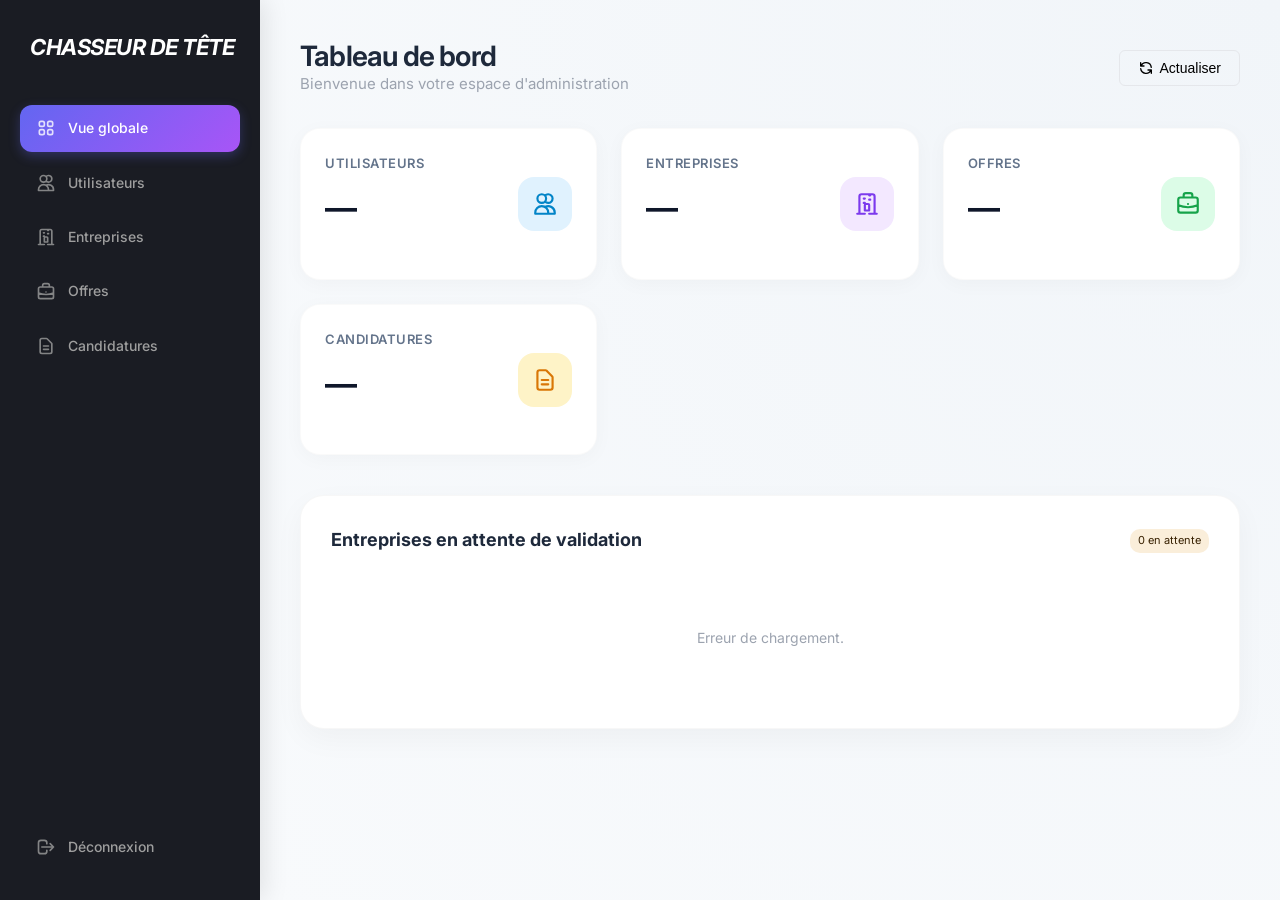
==== commit 188050b2: "vaovao" ====
--- a/projetv/dashboard-admin.html
+++ b/projetv/dashboard-admin.html
@@ -1,75 +1,162 @@
 <!DOCTYPE html>
 <html lang="fr">
 <head>
-  <meta charset="UTF-8" /><meta name="viewport" content="width=device-width, initial-scale=1.0" />
+  <meta charset="UTF-8" />
+  <meta name="viewport" content="width=device-width, initial-scale=1.0" />
   <title>Administration — HeadHunter</title>
   <link rel="stylesheet" href="style.css" />
+  <link rel="stylesheet" href="https://fonts.googleapis.com/css2?family=Inter:wght@400;500;600;700&display=swap">
 </head>
-<body>
-
-<nav class="navbar">
-  <div class="container nav-inner">
-    <a href="index.html" class="logo">HeadHunter · Admin</a>
-    <ul class="nav-links" id="navLinks">
-      <li id="navAuth"></li>
-    </ul>
-    <button class="hamburger" id="hamburger"><span></span><span></span><span></span></button>
-  </div>
-</nav>
-
-<div class="dashboard">
-  <aside class="sidebar">
-    <div class="sidebar-logo">Administration</div>
-    <nav class="sidebar-nav">
-      <a href="#" class="active" onclick="showTab('overview')">Vue globale</a>
-      <a href="#" onclick="showTab('users')">Utilisateurs</a>
-      <a href="#" onclick="showTab('entreprises')">Entreprises</a>
-      <a href="#" onclick="logout()">Déconnexion</a>
+<body class="dashboard-admin">
+
+  <!-- ════════ SIDEBAR ════════ -->
+  <aside class="sidebar-modern">
+    <div class="logo-area">
+      <a href="index.html" class="logo"><i>CHASSEUR DE TÊTE</i></a>
+    </div>
+    
+    <nav class="nav-group">
+      <a href="#" class="nav-item active" id="nav-overview" onclick="showTab('overview')">
+        <svg xmlns="http://www.w3.org/2003/svg" fill="none" viewBox="0 0 24 24" stroke="currentColor" width="20" height="20">
+          <path stroke-linecap="round" stroke-linejoin="round" stroke-width="2" d="M4 6a2 2 0 012-2h2a2 2 0 012 2v2a2 2 0 01-2 2H6a2 2 0 01-2-2V6zM14 6a2 2 0 012-2h2a2 2 0 012 2v2a2 2 0 01-2 2h-2a2 2 0 01-2-2V6zM4 16a2 2 0 012-2h2a2 2 0 012 2v2a2 2 0 01-2 2H6a2 2 0 01-2-2v-2zM14 16a2 2 0 012-2h2a2 2 0 012 2v2a2 2 0 01-2 2h-2a2 2 0 01-2-2v-2z" />
+        </svg>
+        <span>Vue globale</span>
+      </a>
+      <a href="#" class="nav-item" id="nav-users" onclick="showTab('users')">
+        <svg xmlns="http://www.w3.org/2003/svg" fill="none" viewBox="0 0 24 24" stroke="currentColor" width="20" height="20">
+          <path stroke-linecap="round" stroke-linejoin="round" stroke-width="2" d="M12 4.354a4 4 0 110 5.292M15 21H3v-1a6 6 0 0112 0v1zm0 0h6v-1a6 6 0 00-9-5.197M13 7a4 4 0 11-8 0 4 4 0 018 0z" />
+        </svg>
+        <span>Utilisateurs</span>
+      </a>
+      <a href="#" class="nav-item" id="nav-entreprises" onclick="showTab('entreprises')">
+        <svg xmlns="http://www.w3.org/2003/svg" fill="none" viewBox="0 0 24 24" stroke="currentColor" width="20" height="20">
+          <path stroke-linecap="round" stroke-linejoin="round" stroke-width="2" d="M19 21V5a2 2 0 00-2-2H7a2 2 0 00-2 2v16m14 0h2m-2 0h-5m-9 0H3m2 0h5M9 7h1m-1 4h1m4-7h1m-1 4h1m-5 10v-5a1 1 0 011-1h2a1 1 0 011 1v5m-4 0h4" />
+        </svg>
+        <span>Entreprises</span>
+      </a>
+      <a href="#" class="nav-item" id="nav-offres" onclick="showTab('offres')">
+        <svg xmlns="http://www.w3.org/2003/svg" fill="none" viewBox="0 0 24 24" stroke="currentColor" width="20" height="20">
+          <path stroke-linecap="round" stroke-linejoin="round" stroke-width="2" d="M21 13.255A23.931 23.931 0 0112 15c-3.183 0-6.22-.62-9-1.745M16 6V4a2 2 0 00-2-2h-4a2 2 0 00-2 2v2m4 6h.01M5 20h14a2 2 0 002-2V8a2 2 0 00-2-2H5a2 2 0 00-2 2v10a2 2 0 002 2z" />
+        </svg>
+        <span>Offres</span>
+      </a>
+      <a href="#" class="nav-item" id="nav-candidatures" onclick="showTab('candidatures')">
+        <svg xmlns="http://www.w3.org/2003/svg" fill="none" viewBox="0 0 24 24" stroke="currentColor" width="20" height="20">
+          <path stroke-linecap="round" stroke-linejoin="round" stroke-width="2" d="M9 12h6m-6 4h6m2 5H7a2 2 0 01-2-2V5a2 2 0 012-2h5.586a1 1 0 01.707.293l5.414 5.414a1 1 0 01.293.707V19a2 2 0 01-2 2z" />
+        </svg>
+        <span>Candidatures</span>
+      </a>
     </nav>
+
+    <div style="margin-top: auto;">
+      <a href="#" class="nav-item" onclick="logout()">
+        <svg xmlns="http://www.w3.org/2003/svg" fill="none" viewBox="0 0 24 24" stroke="currentColor" width="20" height="20">
+          <path stroke-linecap="round" stroke-linejoin="round" stroke-width="2" d="M17 16l4-4m0 0l-4-4m4 4H7m6 4v1a3 3 0 01-3 3H6a3 3 0 01-3-3V7a3 3 0 013-3h4a3 3 0 013 3v1" />
+        </svg>
+        <span>Déconnexion</span>
+      </a>
+    </div>
   </aside>
 
-  <main class="main-content">
+  <!-- ════════ MAIN CONTENT ════════ -->
+  <main class="admin-main">
+    
+    <header class="admin-header">
+      <div>
+        <h1 id="page-headline">Tableau de bord</h1>
+        <p class="text-muted" id="page-subheadline">Bienvenue dans votre espace d'administration</p>
+      </div>
+      <div class="flex gap-3">
+        <button class="btn btn-outline" onclick="refreshDashboard()">
+          <svg style="width:16px;height:16px" fill="none" viewBox="0 0 24 24" stroke="currentColor"><path stroke-linecap="round" stroke-linejoin="round" stroke-width="2" d="M4 4v5h.582m15.356 2A8.001 8.001 0 004.582 9m0 0H9m11 11v-5h-.581m0 0a8.003 8.003 0 01-15.357-2m15.357 2H15" /></svg>
+          Actualiser
+        </button>
+      </div>
+    </header>
 
     <!-- Vue globale -->
     <div id="tab-overview">
-      <h1 class="page-title">Vue globale</h1>
-      <div class="stats-grid mb-4">
-        <div class="stat-card"><div class="stat-num" id="sUsers">—</div><div class="stat-lbl">Utilisateurs actifs</div></div>
-        <div class="stat-card"><div class="stat-num" id="sEnt">—</div><div class="stat-lbl">Entreprises</div></div>
-        <div class="stat-card"><div class="stat-num" id="sOffres">—</div><div class="stat-lbl">Offres actives</div></div>
-        <div class="stat-card"><div class="stat-num" id="sCand">—</div><div class="stat-lbl">Candidatures</div></div>
-      </div>
-      <div class="card">
-        <div class="flex justify-between items-center mb-3">
-          <h2 class="card-title" style="margin:0">Entreprises en attente</h2>
-          <div class="flex items-center gap-2">
-            <button class="btn btn-sm btn-primary" onclick="refreshDashboard()">Actualiser</button>
-            <span class="tag tag-amber" id="pendingCount"></span>
-          </div>
-        </div>
-        <div id="pendingList"><p class="empty-state">Chargement…</p></div>
+      <div class="admin-stats-grid">
+        <div class="admin-stat-card clickable" onclick="showTab('users')">
+          <div class="admin-stat-info">
+            <h3>Utilisateurs</h3>
+            <div class="value" id="sUsers">—</div>
+            <span class="stat-action">Gérer →</span>
+          </div>
+          <div class="admin-stat-icon icon-blue">
+            <svg fill="none" viewBox="0 0 24 24" stroke="currentColor" width="26" height="26"><path stroke-linecap="round" stroke-linejoin="round" stroke-width="2" d="M12 4.354a4 4 0 110 5.292M15 21H3v-1a6 6 0 0112 0v1zm0 0h6v-1a6 6 0 00-9-5.197M13 7a4 4 0 11-8 0 4 4 0 018 0z" /></svg>
+          </div>
+        </div>
+        <div class="admin-stat-card clickable" onclick="showTab('entreprises')">
+          <div class="admin-stat-info">
+            <h3>Entreprises</h3>
+            <div class="value" id="sEnt">—</div>
+            <span class="stat-action">Valider →</span>
+          </div>
+          <div class="admin-stat-icon icon-purple">
+            <svg fill="none" viewBox="0 0 24 24" stroke="currentColor" width="26" height="26"><path stroke-linecap="round" stroke-linejoin="round" stroke-width="2" d="M19 21V5a2 2 0 00-2-2H7a2 2 0 00-2 2v16m14 0h2m-2 0h-5m-9 0H3m2 0h5M9 7h1m-1 4h1m4-7h1m-1 4h1m-5 10v-5a1 1 0 011-1h2a1 1 0 011 1v5m-4 0h4" /></svg>
+          </div>
+        </div>
+        <div class="admin-stat-card clickable" onclick="showTab('offres')">
+          <div class="admin-stat-info">
+            <h3>Offres</h3>
+            <div class="value" id="sOffres">—</div>
+            <span class="stat-action">Gérer →</span>
+          </div>
+          <div class="admin-stat-icon icon-green">
+            <svg fill="none" viewBox="0 0 24 24" stroke="currentColor" width="26" height="26"><path stroke-linecap="round" stroke-linejoin="round" stroke-width="2" d="M21 13.255A23.931 23.931 0 0112 15c-3.183 0-6.22-.62-9-1.745M16 6V4a2 2 0 00-2-2h-4a2 2 0 00-2 2v2m4 6h.01M5 20h14a2 2 0 002-2V8a2 2 0 00-2-2H5a2 2 0 00-2 2v10a2 2 0 002 2z" /></svg>
+          </div>
+        </div>
+        <div class="admin-stat-card clickable" onclick="showTab('candidatures')">
+          <div class="admin-stat-info">
+            <h3>Candidatures</h3>
+            <div class="value" id="sCand">—</div>
+            <span class="stat-action">Suivre →</span>
+          </div>
+          <div class="admin-stat-icon icon-amber">
+            <svg fill="none" viewBox="0 0 24 24" stroke="currentColor" width="26" height="26"><path stroke-linecap="round" stroke-linejoin="round" stroke-width="2" d="M9 12h6m-6 4h6m2 5H7a2 2 0 01-2-2V5a2 2 0 012-2h5.586a1 1 0 01.707.293l5.414 5.414a1 1 0 01.293.707V19a2 2 0 01-2 2z" /></svg>
+          </div>
+        </div>
+      </div>
+
+      <div class="admin-card">
+        <div class="admin-table-header">
+          <h2>Entreprises en attente de validation</h2>
+          <span class="tag tag-amber" id="pendingCount">0 en attente</span>
+        </div>
+        <div id="pendingList">
+          <p class="empty-state">Chargement…</p>
+        </div>
       </div>
     </div>
 
     <!-- Utilisateurs -->
     <div id="tab-users" style="display:none">
-      <div class="flex justify-between items-center mb-4">
-        <h1 class="page-title" style="margin:0">Utilisateurs</h1>
-        <div class="flex gap-2">
-          <select id="roleFilter" class="form-input" style="width:150px" onchange="filterUsers(document.getElementById('userSearch').value)">
-            <option value="">Tous rôles</option>
-            <option value="candidat">Candidat</option>
-            <option value="recruteur">Recruteur</option>
-            <option value="entreprise">Entreprise</option>
-            <option value="admin">Admin</option>
-          </select>
-          <input class="form-input" id="userSearch" type="text" placeholder="Rechercher…" style="width:220px" oninput="filterUsers(this.value)" />
-        </div>
-      </div>
-      <div class="card">
+      <div class="admin-card">
+        <div class="admin-table-header">
+          <h2>Liste des utilisateurs</h2>
+          <div class="flex gap-2">
+            <select id="roleFilter" class="form-input" style="width:150px" onchange="filterUsers(document.getElementById('userSearch').value)">
+              <option value="">Tous rôles</option>
+              <option value="candidat">Candidat</option>
+              <option value="recruteur">Recruteur</option>
+              <option value="entreprise">Entreprise</option>
+              <option value="admin">Admin</option>
+            </select>
+            <input class="form-input" id="userSearch" type="text" placeholder="Rechercher…" style="width:220px" oninput="filterUsers(this.value)" />
+          </div>
+        </div>
         <div class="table-wrap">
-          <table>
-            <thead><tr><th>Utilisateur</th><th>Email</th><th>Rôle</th><th>Statut</th><th>Actions</th></tr></thead>
+          <table class="admin-table">
+            <thead>
+              <tr>
+                <th>Utilisateur</th>
+                <th>Email</th>
+                <th>Rôle</th>
+                <th>Statut</th>
+                <th>Actions</th>
+              </tr>
+            </thead>
             <tbody id="usersTable"></tbody>
           </table>
         </div>
@@ -78,165 +165,306 @@
 
     <!-- Entreprises -->
     <div id="tab-entreprises" style="display:none">
-      <h1 class="page-title">Validation des entreprises</h1>
-      <div id="entreprisesList"><p class="empty-state">Chargement…</p></div>
+      <div class="admin-card">
+        <div class="admin-table-header">
+          <h2>Validation des entreprises</h2>
+        </div>
+        <div id="entreprisesList">
+          <p class="empty-state">Chargement…</p>
+        </div>
+      </div>
+    </div>
+
+    <!-- Offres -->
+    <div id="tab-offres" style="display:none">
+      <div class="admin-card">
+        <div class="admin-table-header">
+          <h2>Toutes les offres d'emploi</h2>
+        </div>
+        <div id="offresListAdmin">
+          <p class="empty-state">Chargement…</p>
+        </div>
+      </div>
+    </div>
+
+    <!-- Candidatures -->
+    <div id="tab-candidatures" style="display:none">
+      <div class="admin-card">
+        <div class="admin-table-header">
+          <h2>Suivi des candidatures</h2>
+        </div>
+        <div id="candidaturesListAdmin">
+          <p class="empty-state">Chargement…</p>
+        </div>
+      </div>
     </div>
 
   </main>
-</div>
-
-<script src="main.js"></script>
-<script>
-// HH.requireAuth('admin'); // temporairement désactivée pendant les tests
-let allUsers = [];
-
-function showTab(id) {
-  ['overview','users','entreprises'].forEach(t => {
-    document.getElementById('tab-' + t).style.display = t === id ? 'block' : 'none';
-  });
-  if (id === 'users')       loadUsers();
-  if (id === 'entreprises') loadEntreprises();
-}
-
-// Stats
-async function loadStats() {
-  try {
-    const data = await HH.api('/admin/stats');
-    document.getElementById('sUsers').textContent  = data.users;
-    document.getElementById('sEnt').textContent    = data.entreprises;
-    document.getElementById('sOffres').textContent = data.offres;
-    document.getElementById('sCand').textContent   = data.candidatures;
-  } catch {}
-}
-
-// Entreprises en attente
-async function loadPending() {
-  try {
-    const data = await HH.api('/admin/entreprises-pending');
-    const list = data.entreprises || [];
-    document.getElementById('pendingCount').textContent = list.length + ' en attente';
-    if (!list.length) { document.getElementById('pendingList').innerHTML = '<p class="empty-state">Aucune entreprise en attente.</p>'; return; }
-    document.getElementById('pendingList').innerHTML = list.map(e => `
-      <div class="flex justify-between items-center" style="padding:10px 0;border-bottom:1px solid var(--gray-100)">
-        <div>
-          <p class="font-medium text-sm">${e.nom}</p>
-          <p class="text-xs text-muted">SIRET : ${e.siret || '—'} · ${e.secteur || '—'}</p>
-        </div>
-        <div class="flex gap-2">
-          <button class="btn btn-success btn-sm" onclick="validerEnt('${e.id}', true)">Valider</button>
-          <button class="btn btn-danger btn-sm" onclick="validerEnt('${e.id}', false)">Refuser</button>
-          <button class="btn btn-danger btn-sm" style="background: #ef4444;" onclick="deleteEntreprise('${e.id}')">Supprimer</button>
-        </div>
-      </div>
-    `).join('');
-  } catch (err) { 
-    console.error('Erreur loadPending:', err);
-    document.getElementById('pendingList').innerHTML = '<p class="empty-state">Erreur lors du chargement.</p>';
-  }
-}
-
-async function validerEnt(id, verifie) {
-  try {
-    await HH.api(`/admin/entreprises/${id}/valider`, { method: 'PATCH', body: JSON.stringify({ verifie }) });
-    HH.Toast.success(verifie ? 'Entreprise validée.' : 'Entreprise refusée.');
-    loadPending(); loadStats();
-  } catch (err) { HH.Toast.error(err.message); }
-}
-
-// Users
-const ROLE_TAGS = { candidat:'tag-blue', recruteur:'tag-green', entreprise:'tag-amber', admin:'tag-gray' };
-async function loadUsers() {
-  try {
-    const data = await HH.api('/admin/users');
-    allUsers = data.users || [];
-    renderUsers(allUsers);
-  } catch {}
-}
-function renderUsers(list) {
-  document.getElementById('usersTable').innerHTML = list.map(u => `
-    <tr>
-      <td><div class="flex items-center gap-2"><div class="avatar">${(u.prenom?.[0]||'')+(u.nom?.[0]||'')}</div>${u.prenom} ${u.nom}</div></td>
-      <td class="text-muted">${u.email}</td>
-      <td><span class="tag ${ROLE_TAGS[u.role]||'tag-gray'}">${u.role}</span></td>
-      <td><span class="tag ${u.statut==='actif'?'tag-green':'tag-red'}">${u.statut}</span></td>
-      <td>
-        <div class="flex gap-2">
-          ${u.statut === 'actif'
-            ? `<button class="btn btn-danger btn-sm" onclick="updateStatut('${u.id}','suspendu')">Suspendre</button>`
-            : `<button class="btn btn-success btn-sm" onclick="updateStatut('${u.id}','actif')">Réactiver</button>`
-          }
-          <button class="btn btn-danger btn-sm" onclick="deleteUser('${u.id}')">Supprimer</button>
-        </div>
-      </td>
-    </tr>
-  `).join('');
-}
-function filterUsers(q) {
-  const role = document.getElementById('roleFilter').value;
-  const normalized = q.trim().toLowerCase();
-  const filtered = allUsers.filter(u => {
-    const matchesText = `${u.nom} ${u.prenom} ${u.email}`.toLowerCase().includes(normalized);
-    const matchesRole = !role || u.role === role;
-    return matchesText && matchesRole;
-  });
-  renderUsers(filtered);
-}
-
-function refreshDashboard() {
-  loadStats();
-  loadPending();
-  if (document.getElementById('tab-users').style.display === 'block') loadUsers();
-  if (document.getElementById('tab-entreprises').style.display === 'block') loadEntreprises();
-  HH.Toast.success('Dashboard actualisé');
-}
-
-async function updateStatut(id, statut) {
-  try {
-    await HH.api(`/admin/users/${id}/statut`, { method: 'PATCH', body: JSON.stringify({ statut }) });
-    HH.Toast.success('Statut mis à jour.');
-    loadUsers();
-  } catch (err) { HH.Toast.error(err.message); }
-}
-
-async function deleteUser(id) {
-  if (!confirm('Confirmez-vous la suppression de cet utilisateur ?')) return;
-  try {
-    await HH.api(`/admin/users/${id}`, { method: 'DELETE' });
-    HH.Toast.success('Utilisateur supprimé.');
-    loadUsers();
-  } catch (err) { HH.Toast.error(err.message); }
-}
-
-async function deleteEntreprise(id) {
-  if (!confirm('Confirmez-vous la suppression de cette entreprise ? Toutes ses offres seront également supprimées.')) return;
-  try {
-    await HH.api(`/admin/entreprises/${id}`, { method: 'DELETE' });
-    HH.Toast.success('Entreprise supprimée.');
-    loadEntreprises();
-  } catch (err) { HH.Toast.error(err.message); }
-}
-
-// Entreprises
-async function loadEntreprises() {
-  try {
-    const data = await HH.api('/admin/entreprises-pending');
-    const list = data.entreprises || [];
-    document.getElementById('entreprisesList').innerHTML = !list.length
-      ? '<p class="empty-state">Aucune entreprise en attente.</p>'
-      : list.map(e => `
-          <div class="card mb-3 flex justify-between items-center">
-            <div><p class="font-medium">${e.nom}</p><p class="text-xs text-muted">SIRET : ${e.siret||'—'} · ${e.secteur||'—'} · ${e.adresse||'—'}</p></div>
+
+  <script src="main.js"></script>
+  <script>
+    function showTab(id) {
+      ['overview','users','entreprises','offres','candidatures'].forEach(t => {
+        const tabEl = document.getElementById('tab-' + t);
+        if (tabEl) tabEl.style.display = t === id ? 'block' : 'none';
+        const navItem = document.getElementById('nav-' + t);
+        if (navItem) navItem.classList.toggle('active', t === id);
+      });
+      
+      const headlines = {
+        overview: { title: 'Tableau de bord', sub: 'Vue d\'ensemble de la plateforme' },
+        users: { title: 'Gestion des utilisateurs', sub: 'Modération et suivi des membres' },
+        entreprises: { title: 'Validation entreprises', sub: 'Vérification des nouveaux comptes entreprise' },
+        offres: { title: 'Modération des offres', sub: 'Surveillance des annonces publiées' },
+        candidatures: { title: 'Suivi candidatures', sub: 'Historique des postulations sur la plateforme' }
+      };
+      
+      document.getElementById('page-headline').textContent = headlines[id].title;
+      document.getElementById('page-subheadline').textContent = headlines[id].sub;
+
+      if (id === 'users') loadUsers();
+      if (id === 'entreprises') loadEntreprises();
+      if (id === 'offres') loadAllOffres();
+      if (id === 'candidatures') loadAllCandidatures();
+    }
+
+    async function loadStats() {
+      try {
+        const data = await HH.api('/admin/stats');
+        HH.animateValue('sUsers', data.users);
+        HH.animateValue('sEnt', data.entreprises);
+        HH.animateValue('sOffres', data.offres);
+        HH.animateValue('sCand', data.candidatures);
+      } catch {}
+    }
+
+    // Custom helper for animated count-up
+    if (!HH.animateValue) {
+      HH.animateValue = function(id, value) {
+        const el = document.getElementById(id);
+        if (!el) return;
+        el.textContent = value;
+      }
+    }
+
+    async function loadPending() {
+      try {
+        const data = await HH.api('/admin/entreprises-pending');
+        const list = data.entreprises || [];
+        document.getElementById('pendingCount').textContent = list.length + ' en attente';
+        if (!list.length) {
+          document.getElementById('pendingList').innerHTML = '<p class="empty-state">Aucune entreprise en attente.</p>';
+          return;
+        }
+        document.getElementById('pendingList').innerHTML = `
+          <table class="admin-table">
+            <thead>
+              <tr><th>Entreprise</th><th>SIRET / Secteur</th><th>Actions</th></tr>
+            </thead>
+            <tbody>
+              ${list.map(e => `
+                <tr>
+                  <td>
+                    <div class="font-medium">${e.nom}</div>
+                    <div class="text-xs text-muted">${e.adresse || ''}</div>
+                  </td>
+                  <td>
+                    <div class="text-sm">SIRET: ${e.siret || '—'}</div>
+                    <div class="text-xs text-muted">${e.secteur || '—'}</div>
+                  </td>
+                  <td>
+                    <div class="flex gap-2">
+                      <button class="btn btn-success btn-sm" onclick="validerEnt('${e.id}', true)">Valider</button>
+                      <button class="btn btn-danger btn-sm" onclick="validerEnt('${e.id}', false)">Refuser</button>
+                    </div>
+                  </td>
+                </tr>
+              `).join('')}
+            </tbody>
+          </table>
+        `;
+      } catch (err) {
+        document.getElementById('pendingList').innerHTML = '<p class="empty-state">Erreur de chargement.</p>';
+      }
+    }
+
+    async function validerEnt(id, verifie) {
+      try {
+        await HH.api(`/admin/entreprises/${id}/valider`, { method: 'PATCH', body: JSON.stringify({ verifie }) });
+        HH.Toast.success(verifie ? 'Entreprise validée.' : 'Entreprise refusée.');
+        loadPending(); loadStats();
+      } catch (err) { HH.Toast.error(err.message); }
+    }
+
+    let allUsers = [];
+    const ROLE_TAGS = { candidat:'tag-blue', recruteur:'tag-green', entreprise:'tag-amber', admin:'tag-gray' };
+    
+    async function loadUsers() {
+      try {
+        const data = await HH.api('/admin/users');
+        allUsers = data.users || [];
+        renderUsers(allUsers);
+      } catch {}
+    }
+
+    function renderUsers(list) {
+      document.getElementById('usersTable').innerHTML = list.map(u => `
+        <tr>
+          <td>
+            <div class="user-cell">
+              <div class="user-avatar">${(u.prenom?.[0]||'')+(u.nom?.[0]||'')}</div>
+              <div>
+                <div class="font-medium">${u.prenom} ${u.nom}</div>
+                <div class="text-xs text-muted">ID: ${u.id.slice(0,8)}...</div>
+              </div>
+            </div>
+          </td>
+          <td class="text-muted">${u.email}</td>
+          <td><span class="tag ${ROLE_TAGS[u.role]||'tag-gray'}">${u.role}</span></td>
+          <td><span class="tag ${u.statut==='actif'?'tag-green':'tag-red'}">${u.statut}</span></td>
+          <td>
             <div class="flex gap-2">
-              <button class="btn btn-success btn-sm" onclick="validerEnt('${e.id}',true)">Valider</button>
-              <button class="btn btn-danger btn-sm" onclick="validerEnt('${e.id}',false)">Refuser</button>
-              <button class="btn btn-danger btn-sm" style="background: #ef4444;" onclick="deleteEntreprise('${e.id}')">Supprimer</button>
+              ${u.statut === 'actif'
+                ? `<button class="btn btn-outline btn-sm" onclick="updateStatut('${u.id}','suspendu')">Suspendre</button>`
+                : `<button class="btn btn-success btn-sm" onclick="updateStatut('${u.id}','actif')">Réactiver</button>`
+              }
+              <button class="btn btn-danger btn-sm" onclick="deleteUser('${u.id}')">
+                <svg style="width:14px;height:14px" fill="none" viewBox="0 0 24 24" stroke="currentColor"><path stroke-linecap="round" stroke-linejoin="round" stroke-width="2" d="M19 7l-.867 12.142A2 2 0 0116.138 21H7.862a2 2 0 01-1.995-1.858L5 7m5 4v6m4-6v6m1-10V4a1 1 0 00-1-1h-4a1 1 0 00-1 1v3M4 7h16" /></svg>
+              </button>
             </div>
-          </div>`).join('');
-  } catch {}
-}
-
-loadStats();
-loadPending();
-</script>
+          </td>
+        </tr>
+      `).join('');
+    }
+
+    function filterUsers(q) {
+      const role = document.getElementById('roleFilter').value;
+      const normalized = q.trim().toLowerCase();
+      const filtered = allUsers.filter(u => {
+        const matchesText = `${u.nom} ${u.prenom} ${u.email}`.toLowerCase().includes(normalized);
+        const matchesRole = !role || u.role === role;
+        return matchesText && matchesRole;
+      });
+      renderUsers(filtered);
+    }
+
+    async function updateStatut(id, statut) {
+      try {
+        await HH.api(`/admin/users/${id}/statut`, { method: 'PATCH', body: JSON.stringify({ statut }) });
+        HH.Toast.success('Statut mis à jour.');
+        loadUsers();
+      } catch (err) { HH.Toast.error(err.message); }
+    }
+
+    async function deleteUser(id) {
+      if (!confirm('Confirmez-vous la suppression de cet utilisateur ?')) return;
+      try {
+        await HH.api(`/admin/users/${id}`, { method: 'DELETE' });
+        HH.Toast.success('Utilisateur supprimé.');
+        loadUsers();
+      } catch (err) { HH.Toast.error(err.message); }
+    }
+
+    async function loadEntreprises() {
+      try {
+        const data = await HH.api('/admin/entreprises-pending');
+        const list = data.entreprises || [];
+        document.getElementById('entreprisesList').innerHTML = !list.length
+          ? '<p class="empty-state">Aucune entreprise en attente.</p>'
+          : `
+            <table class="admin-table">
+              <thead>
+                <tr><th>Entreprise</th><th>SIRET</th><th>Secteur</th><th>Actions</th></tr>
+              </thead>
+              <tbody>
+                ${list.map(e => `
+                  <tr>
+                    <td><div class="font-medium">${e.nom}</div><div class="text-xs text-muted">${e.adresse||''}</div></td>
+                    <td>${e.siret||'—'}</td>
+                    <td>${e.secteur||'—'}</td>
+                    <td>
+                      <div class="flex gap-2">
+                        <button class="btn btn-success btn-sm" onclick="validerEnt('${e.id}',true)">Valider</button>
+                        <button class="btn btn-danger btn-sm" onclick="validerEnt('${e.id}',false)">Refuser</button>
+                      </div>
+                    </td>
+                  </tr>
+                `).join('')}
+              </tbody>
+            </table>
+          `;
+      } catch {}
+    }
+
+    async function loadAllOffres() {
+      try {
+        const data = await HH.api('/admin/offres');
+        const list = data.offres || [];
+        document.getElementById('offresListAdmin').innerHTML = !list.length
+          ? '<p class="empty-state">Aucune offre publiée.</p>'
+          : `
+            <table class="admin-table">
+              <thead>
+                <tr><th>Poste</th><th>Entreprise</th><th>Stats</th><th>Statut</th><th>Actions</th></tr>
+              </thead>
+              <tbody>
+                ${list.map(o => `
+                  <tr>
+                    <td><div class="font-medium">${o.titre}</div><div class="text-xs text-muted">${o.localisation || 'Remote'}</div></td>
+                    <td><div class="text-sm">${o.entreprise_nom || 'Recruteur indépendant'}</div></td>
+                    <td><span class="tag tag-blue">${o.nb_candidatures || 0} postulants</span></td>
+                    <td><span class="tag ${o.statut === 'active' ? 'tag-green' : 'tag-gray'}">${o.statut}</span></td>
+                    <td>
+                      <button class="btn btn-danger btn-sm" onclick="deleteOffreAdmin('${o.id}')">
+                        Supprimer
+                      </button>
+                    </td>
+                  </tr>
+                `).join('')}
+              </tbody>
+            </table>
+          `;
+      } catch (err) {
+        document.getElementById('offresListAdmin').innerHTML = '<p class="empty-state">Erreur de chargement.</p>';
+      }
+    }
+
+    async function deleteOffreAdmin(id) {
+      if (!confirm('Voulez-vous vraiment supprimer cette offre d\'emploi ?')) return;
+      try {
+        await HH.api(`/admin/offres/${id}`, { method: 'DELETE' });
+        HH.Toast.success('Offre supprimée.');
+        loadAllOffres();
+        loadStats();
+      } catch (err) { HH.Toast.error(err.message); }
+    }
+
+    async function loadAllCandidatures() {
+      try {
+        // Placeholder
+        document.getElementById('candidaturesListAdmin').innerHTML = '<p class="empty-state">Fonctionnalité en cours de déploiement...</p>';
+      } catch {}
+    }
+
+    function refreshDashboard() {
+      loadStats();
+      loadPending();
+      const activeItem = document.querySelector('.nav-item.active');
+      if (activeItem) {
+        const activeTab = activeItem.id.replace('nav-', '');
+        if (activeTab === 'users') loadUsers();
+        if (activeTab === 'entreprises') loadEntreprises();
+        if (activeTab === 'offres') loadAllOffres();
+        if (activeTab === 'candidatures') loadAllCandidatures();
+      }
+      HH.Toast.success('Dashboard actualisé');
+    }
+
+    // logout() function removed, using global one from main.js
+
+    // Init
+    loadStats();
+    loadPending();
+  </script>
 </body>
 </html>
--- a/projetv/style.css
+++ b/projetv/style.css
@@ -403,3 +403,810 @@
   .messagerie { flex-direction: column; }
   .stats-grid { grid-template-columns: repeat(2, 1fr); }
 }
+
+/* ─── Admin Dashboard Redesign ─────── */
+:root {
+  --admin-sidebar-bg: #1a1c23;
+  --admin-sidebar-text: #9e9e9e;
+  --admin-sidebar-active: #ffffff;
+  --admin-accent: #6366f1;
+  --admin-accent-gradient: linear-gradient(135deg, #6366f1 0%, #a855f7 100%);
+  --glass-bg: rgba(255, 255, 255, 0.7);
+  --glass-border: rgba(255, 255, 255, 0.3);
+}
+
+.dashboard-admin {
+  background: #f8fafc;
+  display: grid;
+  grid-template-columns: 260px 1fr;
+  min-height: 100vh;
+}
+
+.sidebar-modern {
+  background: var(--admin-sidebar-bg);
+  color: var(--admin-sidebar-text);
+  padding: 30px 20px;
+  display: flex;
+  flex-direction: column;
+  gap: 40px;
+  box-shadow: 4px 0 24px rgba(0,0,0,0.1);
+  z-index: 10;
+}
+
+.sidebar-modern .logo-area {
+  padding-left: 10px;
+}
+
+.sidebar-modern .logo-area .logo {
+  color: #fff;
+  font-size: 22px;
+  font-weight: 700;
+  letter-spacing: -0.5px;
+}
+
+.sidebar-modern .nav-group {
+  display: flex;
+  flex-direction: column;
+  gap: 8px;
+}
+
+.sidebar-modern .nav-item {
+  display: flex;
+  align-items: center;
+  gap: 12px;
+  padding: 12px 16px;
+  border-radius: 12px;
+  font-size: 14px;
+  font-weight: 500;
+  transition: all 0.3s ease;
+  color: var(--admin-sidebar-text);
+}
+
+.sidebar-modern .nav-item:hover {
+  background: rgba(255,255,255,0.05);
+  color: #fff;
+}
+
+.sidebar-modern .nav-item.active {
+  background: var(--admin-accent-gradient);
+  color: #fff;
+  box-shadow: 0 4px 12px rgba(99, 102, 241, 0.3);
+}
+
+.sidebar-modern .nav-item i, .sidebar-modern .nav-item svg {
+  width: 20px;
+  height: 20px;
+  opacity: 0.8;
+}
+
+.admin-main {
+  padding: 40px;
+  background: radial-gradient(circle at top right, #f1f5f9 0%, #f8fafc 100%);
+}
+
+.admin-header {
+  display: flex;
+  justify-content: space-between;
+  align-items: center;
+  margin-bottom: 32px;
+}
+
+.admin-header h1 {
+  color: #1e293b;
+  font-size: 28px;
+  margin: 0;
+}
+
+/* Enhanced Stat Cards */
+.admin-stats-grid {
+  display: grid;
+  grid-template-columns: repeat(auto-fit, minmax(240px, 1fr));
+  gap: 24px;
+  margin-bottom: 40px;
+}
+
+.admin-stat-card {
+  background: var(--white);
+  padding: 24px;
+  border-radius: 20px;
+  box-shadow: 0 4px 20px rgba(0,0,0,0.03);
+  border: 1px solid rgba(0,0,0,0.02);
+  display: flex;
+  justify-content: space-between;
+  align-items: center;
+  transition: transform 0.3s ease;
+}
+
+.admin-stat-card:hover {
+  transform: translateY(-5px);
+}
+
+.admin-stat-info h3 {
+  font-size: 13px;
+  color: #64748b;
+  font-weight: 600;
+  text-transform: uppercase;
+  letter-spacing: 0.5px;
+  margin-bottom: 8px;
+}
+
+.admin-stat-info .value {
+  font-size: 32px;
+  font-weight: 700;
+  color: #0f172a;
+}
+
+.admin-stat-icon {
+  width: 54px;
+  height: 54px;
+  border-radius: 16px;
+  display: flex;
+  align-items: center;
+  justify-content: center;
+  background: #f1f5f9;
+}
+
+.admin-stat-icon svg {
+  width: 26px;
+  height: 26px;
+}
+
+.icon-blue { background: #e0f2fe; color: #0284c7; }
+.icon-purple { background: #f3e8ff; color: #7c3aed; }
+.icon-green { background: #dcfce7; color: #16a34a; }
+.icon-amber { background: #fef3c7; color: #d97706; }
+
+/* Modern Table */
+.admin-card {
+  background: var(--white);
+  border-radius: 24px;
+  padding: 30px;
+  box-shadow: 0 10px 30px rgba(0,0,0,0.04);
+  border: 1px solid rgba(0,0,0,0.03);
+}
+
+.admin-table-header {
+  display: flex;
+  justify-content: space-between;
+  align-items: center;
+  margin-bottom: 24px;
+}
+
+.admin-table-header h2 {
+  font-size: 18px;
+  font-weight: 700;
+  color: #1e293b;
+}
+
+.admin-table {
+  width: 100%;
+  border-spacing: 0;
+}
+
+.admin-table th {
+  text-align: left;
+  padding: 12px 20px;
+  font-size: 12px;
+  font-weight: 600;
+  color: #64748b;
+  text-transform: uppercase;
+  border-bottom: 1px solid #f1f5f9;
+}
+
+.admin-table td {
+  padding: 16px 20px;
+  border-bottom: 1px solid #f1f5f9;
+  font-size: 14px;
+  color: #334155;
+}
+
+.admin-table tr:last-child td {
+  border-bottom: none;
+}
+
+.admin-table tr:hover td {
+  background: #f8fafc;
+}
+
+.user-cell {
+  display: flex;
+  align-items: center;
+  gap: 12px;
+}
+
+.user-avatar {
+  width: 40px;
+  height: 40px;
+  border-radius: 12px;
+  background: #f1f5f9;
+  display: flex;
+  align-items: center;
+  justify-content: center;
+  font-weight: 600;
+  color: #475569;
+}
+
+/* Glassmorphism utility */
+.glass {
+  background: var(--glass-bg);
+  backdrop-filter: blur(12px);
+  -webkit-backdrop-filter: blur(12px);
+  border: 1px solid var(--glass-border);
+}
+
+@media (max-width: 768px) {
+  .dashboard-admin {
+    grid-template-columns: 1fr;
+  }
+  .sidebar-modern {
+    display: none;
+  }
+}
+
+.admin-stat-card.clickable {
+  cursor: pointer;
+}
+
+.admin-stat-card.clickable:hover {
+  background: #fdfdfd;
+  border-color: var(--admin-accent);
+}
+
+.stat-action {
+  font-size: 11px;
+  font-weight: 600;
+  color: var(--admin-accent);
+  margin-top: 4px;
+  display: block;
+  opacity: 0;
+  transform: translateX(-5px);
+  transition: all 0.3s ease;
+}
+
+.admin-stat-card.clickable:hover .stat-action {
+  opacity: 1;
+  transform: translateX(0);
+}
+
+/* ─── Candidate Dashboard ───────────── */
+.dashboard-candidate {
+  background: #fdfefe;
+  display: grid;
+  grid-template-columns: 260px 1fr;
+  min-height: 100vh;
+}
+
+.candidate-accent {
+  color: #10b981;
+}
+
+.candidate-accent-gradient {
+  background: linear-gradient(135deg, #10b981 0%, #059669 100%);
+}
+
+.sidebar-candidate {
+  background: #ffffff;
+  color: #1f2937;
+  padding: 30px 20px;
+  display: flex;
+  flex-direction: column;
+  gap: 40px;
+  border-right: 1px solid #f1f5f9;
+  z-index: 10;
+}
+
+.sidebar-candidate .nav-item.active {
+  background: #f0fdf4;
+  color: #10b981;
+  border-right: 3px solid #10b981;
+}
+
+.sidebar-candidate .nav-item {
+  color: #6b7280;
+}
+
+.sidebar-candidate .nav-item:hover {
+  background: #f9fafb;
+  color: #111827;
+}
+
+.action-card {
+  background: var(--white);
+  border-radius: 16px;
+  padding: 16px;
+  border: 1px solid #f1f5f9;
+  transition: all 0.3s ease;
+  display: flex;
+  align-items: center;
+  gap: 12px;
+  text-decoration: none;
+  color: inherit;
+}
+
+.action-card:hover {
+  border-color: #10b981;
+  box-shadow: 0 4px 12px rgba(16, 185, 129, 0.1);
+  transform: translateX(5px);
+}
+
+.action-icon {
+  width: 40px;
+  height: 40px;
+  border-radius: 10px;
+  background: #ecfdf5;
+  color: #10b981;
+  display: flex;
+  align-items: center;
+  justify-content: center;
+}
+
+.welcome-banner {
+  background: linear-gradient(135deg, #064e3b 0%, #065f46 100%);
+  border-radius: 24px;
+  padding: 40px;
+  color: white;
+  margin-bottom: 32px;
+  position: relative;
+  overflow: hidden;
+}
+
+.welcome-banner h1 {
+  color: white;
+  font-size: 32px;
+  margin-bottom: 8px;
+}
+
+.welcome-banner p {
+  opacity: 0.9;
+  font-size: 16px;
+}
+
+.welcome-banner::after {
+  content: '';
+  position: absolute;
+  top: -20px;
+  right: -20px;
+  width: 150px;
+  height: 150px;
+  background: rgba(255,255,255,0.1);
+  border-radius: 50%;
+}
+
+/* Tooltip / Hover tasks */
+.hover-target {
+  position: relative;
+  cursor: pointer;
+}
+
+.task-tooltip {
+  position: absolute;
+  bottom: 100%;
+  left: 50%;
+  transform: translateX(-50%) translateY(-10px);
+  background: #1e293b;
+  color: #fff;
+  padding: 12px;
+  border-radius: 8px;
+  font-size: 12px;
+  width: 200px;
+  box-shadow: 0 4px 12px rgba(0,0,0,0.15);
+  pointer-events: none;
+  opacity: 0;
+  transition: all 0.3s ease;
+  z-index: 100;
+}
+
+.hover-target:hover .task-tooltip {
+  opacity: 1;
+  transform: translateX(-50%) translateY(-15px);
+}
+
+.task-tooltip h4 {
+  font-size: 11px;
+  text-transform: uppercase;
+  letter-spacing: 0.5px;
+  color: #94a3b8;
+  margin-bottom: 8px;
+  border-bottom: 1px solid rgba(255,255,255,0.1);
+  padding-bottom: 4px;
+}
+
+.task-item {
+  display: flex;
+  align-items: center;
+  gap: 8px;
+  margin-bottom: 4px;
+}
+
+.task-dot {
+  width: 6px;
+  height: 6px;
+  border-radius: 50%;
+  background: #10b981;
+}
+
+/* ─── Entreprise Dashboard ──────────── */
+.dashboard-entreprise {
+  background: #f8fafc;
+  display: grid;
+  grid-template-columns: 260px 1fr;
+  min-height: 100vh;
+}
+
+.entreprise-accent { color: #0284c7; }
+.entreprise-accent-gradient { background: linear-gradient(135deg, #0284c7 0%, #0369a1 100%); }
+
+.sidebar-entreprise {
+  background: #ffffff;
+  color: #1f2937;
+  padding: 30px 20px;
+  display: flex;
+  flex-direction: column;
+  gap: 40px;
+  border-right: 1px solid #f1f5f9;
+  z-index: 10;
+}
+
+.sidebar-entreprise .nav-item.active {
+  background: #f0f9ff;
+  color: #0284c7;
+  border-right: 3px solid #0284c7;
+}
+
+/* ─── Recruteur Dashboard ───────────── */
+.dashboard-recruteur {
+  background: #fdfdfd;
+  display: grid;
+  grid-template-columns: 260px 1fr;
+  min-height: 100vh;
+}
+
+.recruteur-accent { color: #7c3aed; }
+.recruteur-accent-gradient { background: linear-gradient(135deg, #7c3aed 0%, #6d28d9 100%); }
+
+.sidebar-recruteur {
+  background: #1e1b4b;
+  color: #c7d2fe;
+  padding: 30px 20px;
+  display: flex;
+  flex-direction: column;
+  gap: 40px;
+  z-index: 10;
+}
+
+.sidebar-recruteur .nav-item.active {
+  background: rgba(255,255,255,0.1);
+  color: #ffffff;
+  border-right: 3px solid #818cf8;
+}
+
+.sidebar-recruteur .logo-area .logo { color: #ffffff; }
+.sidebar-recruteur .nav-item { color: #a5b4fc; }
+.sidebar-recruteur .nav-item:hover { background: rgba(255,255,255,0.05); color: #ffffff; }
+
+/* ─── Authentication & Glassmorphism ─── */
+.glass {
+  background: rgba(255, 255, 255, 0.7);
+  backdrop-filter: blur(12px);
+  -webkit-backdrop-filter: blur(12px);
+  border: 1px solid rgba(255, 255, 255, 0.3);
+  box-shadow: 0 8px 32px 0 rgba(31, 38, 135, 0.1);
+}
+
+.auth-body {
+  background: url('3.png') no-repeat center center fixed;
+  background-size: cover;
+  min-height: 100vh;
+  display: flex;
+  align-items: center;
+  justify-content: center;
+  font-family: 'Inter', sans-serif;
+}
+
+.auth-card {
+  width: 100%;
+  max-width: 420px;
+  padding: 40px;
+  border-radius: 24px;
+}
+
+.auth-header {
+  text-align: center;
+  margin-bottom: 32px;
+}
+
+.auth-header .logo {
+  font-size: 24px;
+  font-weight: 800;
+  color: var(--primary);
+  text-decoration: none;
+  display: block;
+  margin-bottom: 16px;
+}
+
+.auth-header h1 {
+  font-size: 28px;
+  font-weight: 700;
+  color: #1e293b;
+  margin-bottom: 8px;
+}
+
+.auth-header p {
+  color: #64748b;
+  font-size: 15px;
+}
+
+.form-floating {
+  position: relative;
+  margin-bottom: 20px;
+}
+
+.form-floating .form-input {
+  padding: 12px 16px;
+  height: 54px;
+  font-size: 15px;
+  border: 1px solid #e2e8f0;
+  background: #f8fafc;
+  transition: all 0.3s ease;
+}
+
+.form-floating .form-input:focus {
+  background: white;
+  border-color: var(--primary);
+  box-shadow: 0 0 0 4px rgba(79, 70, 229, 0.1);
+}
+
+.auth-footer {
+  text-align: center;
+  margin-top: 24px;
+  font-size: 14px;
+  color: #64748b;
+}
+
+.auth-footer a {
+  color: var(--primary);
+  font-weight: 600;
+  text-decoration: none;
+}
+
+.auth-footer a:hover {
+  text-decoration: underline;
+}
+
+/* ─── Role Selection ────────────────── */
+.role-grid {
+  display: grid;
+  grid-template-columns: repeat(auto-fit, minmax(120px, 1fr));
+  gap: 12px;
+  margin-bottom: 32px;
+}
+
+.role-btn {
+  background: white;
+  border: 1px solid #e2e8f0;
+  border-radius: 16px;
+  padding: 16px;
+  text-align: center;
+  cursor: pointer;
+  transition: all 0.3s ease;
+  display: flex;
+  flex-direction: column;
+  gap: 8px;
+  align-items: center;
+}
+
+.role-btn:hover {
+  border-color: var(--primary);
+  transform: translateY(-2px);
+  box-shadow: 0 4px 12px rgba(79, 70, 229, 0.05);
+}
+
+.role-btn.active {
+  background: #f5f3ff;
+  border-color: var(--primary);
+  box-shadow: 0 0 0 4px rgba(79, 70, 229, 0.1);
+}
+
+.role-label {
+  font-weight: 700;
+  font-size: 11px;
+  color: #1e293b;
+  letter-spacing: 0.5px;
+  text-transform: uppercase;
+}
+
+.role-desc {
+  font-size: 10px;
+  color: #64748b;
+  line-height: 1.3;
+}
+
+/* ─── Job Listings & Filters ───────── */
+.filters-sidebar {
+  width: 300px;
+  padding: 32px 24px;
+  background: white;
+  border-right: 1px solid #f1f5f9;
+  height: calc(100vh - 64px);
+  position: sticky;
+  top: 64px;
+}
+
+.job-listing-container {
+  background: #f8fafc;
+  min-height: 100vh;
+}
+
+.job-card-modern {
+  background: white;
+  border-radius: 16px;
+  padding: 24px;
+  border: 1px solid #f1f5f9;
+  transition: all 0.3s ease;
+  margin-bottom: 16px;
+}
+
+.job-card-modern:hover {
+  border-color: var(--primary);
+  box-shadow: 0 4px 20px rgba(0,0,0,0.05);
+}
+
+.job-card-top {
+  display: flex;
+  justify-content: space-between;
+  align-items: flex-start;
+  margin-bottom: 16px;
+}
+
+.job-card-title {
+  font-size: 18px;
+  font-weight: 700;
+  color: #1e293b;
+  margin-bottom: 4px;
+}
+
+.job-card-company {
+  font-size: 14px;
+  color: #64748b;
+  display: flex;
+  align-items: center;
+  gap: 8px;
+}
+
+.job-card-tag {
+  padding: 4px 10px;
+  border-radius: 6px;
+  font-size: 11px;
+  font-weight: 600;
+  background: #f1f5f9;
+  color: #475569;
+}
+
+.job-card-tag.new {
+  background: #ecfdf5;
+  color: #059669;
+}
+
+.job-card-desc {
+  font-size: 14px;
+  color: #475569;
+  line-height: 1.6;
+  margin-bottom: 20px;
+}
+
+.job-card-footer {
+  display: flex;
+  justify-content: space-between;
+  align-items: center;
+  padding-top: 16px;
+  border-top: 1px solid #f1f5f9;
+}
+
+.job-card-salary {
+  font-weight: 700;
+  color: #1e293b;
+  font-size: 15px;
+}
+
+/* ─── Landing Page Premium ─────────── */
+.hero-premium {
+  min-height: 90vh;
+  background: linear-gradient(rgba(15, 23, 42, 0.8), rgba(15, 23, 42, 0.8)), url('oz.png') no-repeat center center;
+  background-size: cover;
+  display: flex;
+  align-items: center;
+  color: white;
+  padding-top: 80px;
+}
+
+.hero-content {
+  max-width: 800px;
+}
+
+.hero-premium h1 {
+  font-size: clamp(40px, 8vw, 72px);
+  line-height: 1.1;
+  font-weight: 900;
+  margin-bottom: 24px;
+  color: white;
+}
+
+.hero-premium p {
+  font-size: 20px;
+  opacity: 0.9;
+  margin-bottom: 40px;
+  max-width: 600px;
+}
+
+.gradient-text {
+  background: linear-gradient(135deg, #60a5fa 0%, #a78bfa 100%);
+  -webkit-background-clip: text;
+  -webkit-text-fill-color: transparent;
+}
+
+.feature-grid {
+  display: grid;
+  grid-template-columns: repeat(auto-fit, minmax(280px, 1fr));
+  gap: 32px;
+  margin-top: 60px;
+}
+
+.feature-card {
+  background: white;
+  padding: 40px;
+  border-radius: 24px;
+  border: 1px solid #f1f5f9;
+  transition: all 0.3s ease;
+}
+
+.feature-card:hover {
+  transform: translateY(-10px);
+  box-shadow: 0 20px 40px rgba(0,0,0,0.05);
+  border-color: var(--primary);
+}
+
+.feature-icon {
+  width: 56px;
+  height: 56px;
+  border-radius: 16px;
+  background: #f5f3ff;
+  color: var(--primary);
+  display: flex;
+  align-items: center;
+  justify-content: center;
+  margin-bottom: 24px;
+  font-size: 24px;
+}
+
+.section-tag {
+  display: inline-block;
+  padding: 6px 16px;
+  background: #f1f5f9;
+  color: #475569;
+  border-radius: 100px;
+  font-size: 12px;
+  font-weight: 700;
+  text-transform: uppercase;
+  letter-spacing: 1px;
+  margin-bottom: 16px;
+}
+
+.company-logo-grid {
+  display: flex;
+  flex-wrap: wrap;
+  gap: 40px;
+  align-items: center;
+  justify-content: center;
+  opacity: 0.6;
+  filter: grayscale(1);
+  margin-top: 40px;
+}
+
+.cta-banner {
+  background: linear-gradient(135deg, #1e1b4b 0%, #312e81 100%);
+  border-radius: 32px;
+  padding: 80px;
+  text-align: center;
+  color: white;
+  margin: 80px 0;
+}
